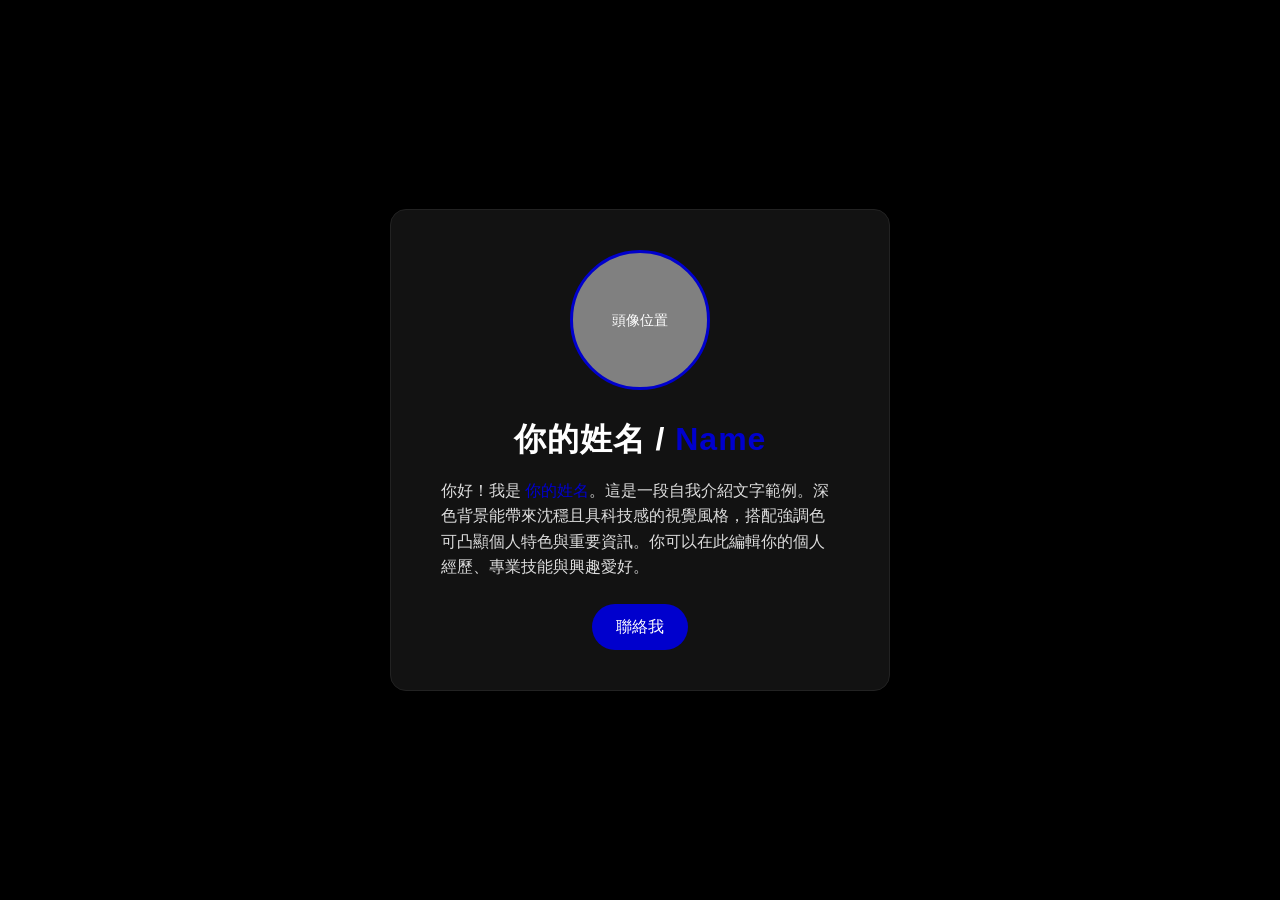
==== index.html @ 1feb3f76 "Add files via upload" ====
<!DOCTYPE html>
<html lang="zh-Hant">
<head>
    <meta charset="UTF-8">
    <meta name="viewport" content="width=device-width, initial-scale=1.0">
    <title>個人自我介紹</title>
    <style>
        * {
            box-sizing: border-box;
            margin: 0;
            padding: 0;
        }

        body {
            background-color: #000000;
            color: #ffffff;
            font-family: -apple-system, BlinkMacSystemFont, "Segoe UI", Roboto, "Helvetica Neue", Arial, "Noto Sans TC", sans-serif;
            line-height: 1.6;
            display: flex;
            justify-content: center;
            align-items: center;
            min-height: 100vh;
            padding: 20px;
        }

        .profile-card {
            background-color: #121212;
            border: 1px solid #222222;
            border-radius: 16px;
            padding: 40px;
            max-width: 500px;
            width: 100%;
            text-align: center;
            box-shadow: 0 4px 20px rgba(0, 0, 0, 0.7);
        }

        .avatar-placeholder {
            width: 140px;
            height: 140px;
            background-color: #808080;
            border-radius: 50%;
            margin: 0 auto 24px auto;
            display: flex;
            justify-content: center;
            align-items: center;
            color: #ffffff;
            font-size: 14px;
            border: 3px solid #0000cd;
        }

        .name {
            font-size: 2rem;
            margin-bottom: 12px;
            font-weight: 700;
            letter-spacing: 1px;
        }

        .highlight {
            color: #0000cd;
        }

        .bio {
            font-size: 1rem;
            color: #dddddd;
            margin-bottom: 24px;
            text-align: left;
            padding: 0 10px;
        }

        .btn {
            display: inline-block;
            background-color: #0000cd;
            color: #ffffff;
            padding: 10px 24px;
            border-radius: 25px;
            text-decoration: none;
            font-weight: 500;
            transition: opacity 0.2s ease;
        }

        .btn:hover {
            opacity: 0.85;
        }
    </style>
</head>
<body>

    <div class="profile-card">
        <!-- 大頭貼灰色圓形佔位區塊 (#808080) -->
        <div class="avatar-placeholder">
            頭像位置
        </div>

        <!-- 姓名標題 -->
        <h1 class="name">你的姓名 / <span class="highlight">Name</span></h1>

        <!-- 自我介紹內容 -->
        <p class="bio">
            你好！我是 <span class="highlight">你的姓名</span>。這是一段自我介紹文字範例。深色背景能帶來沈穩且具科技感的視覺風格，搭配強調色可凸顯個人特色與重要資訊。你可以在此編輯你的個人經歷、專業技能與興趣愛好。
        </p>

        <!-- 強調色按鈕 -->
        <a href="#contact" class="btn">聯絡我</a>
    </div>

</body>
</html>
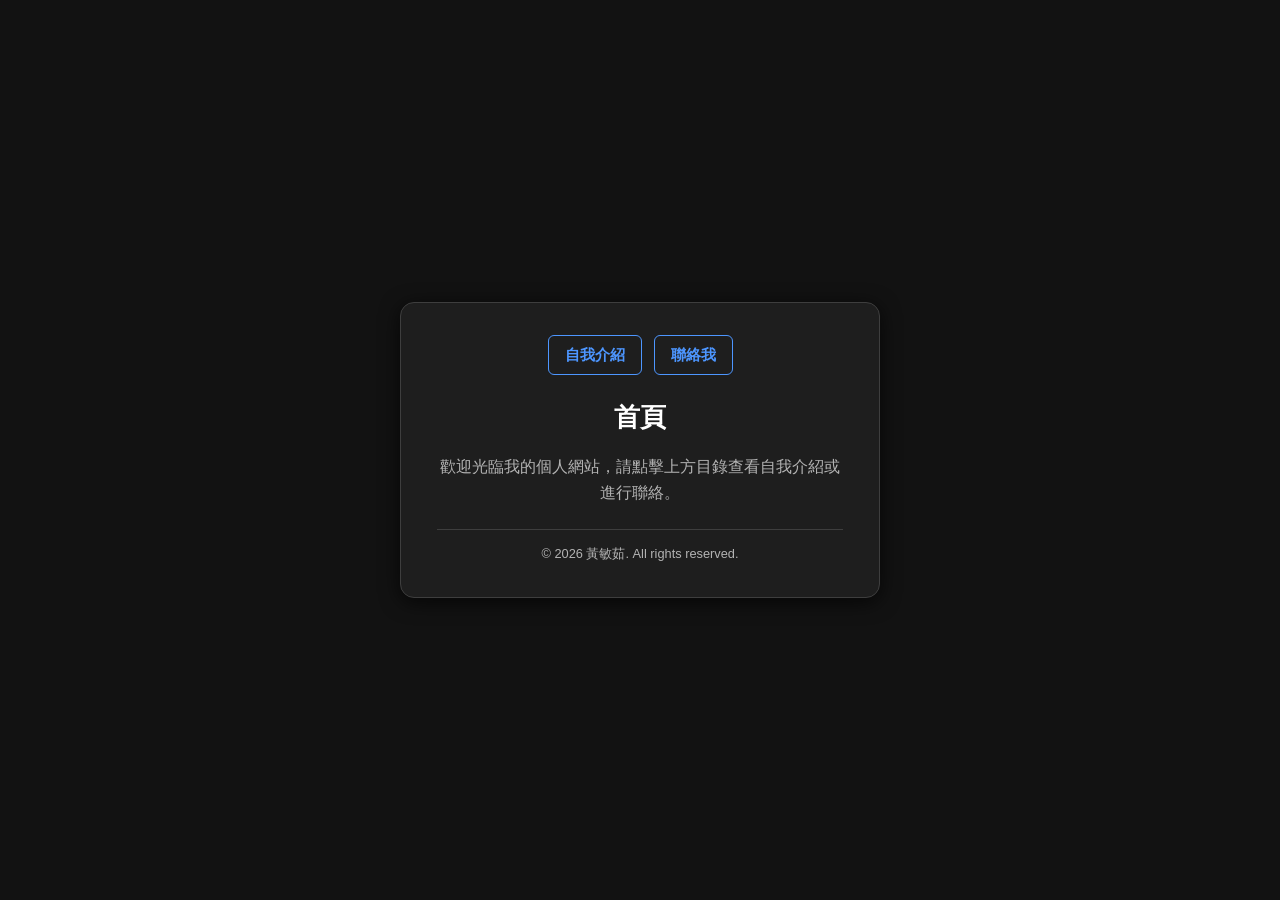
==== commit f48fe5e2: "Add files via upload" ====
--- a/index.html
+++ b/index.html
@@ -1,107 +1,36 @@
 <!DOCTYPE html>
 <html lang="zh-Hant">
 <head>
+
     <meta charset="UTF-8">
     <meta name="viewport" content="width=device-width, initial-scale=1.0">
-    <title>個人自我介紹</title>
-    <style>
-        * {
-            box-sizing: border-box;
-            margin: 0;
-            padding: 0;
-        }
-
-        body {
-            background-color: #000000;
-            color: #ffffff;
-            font-family: -apple-system, BlinkMacSystemFont, "Segoe UI", Roboto, "Helvetica Neue", Arial, "Noto Sans TC", sans-serif;
-            line-height: 1.6;
-            display: flex;
-            justify-content: center;
-            align-items: center;
-            min-height: 100vh;
-            padding: 20px;
-        }
-
-        .profile-card {
-            background-color: #121212;
-            border: 1px solid #222222;
-            border-radius: 16px;
-            padding: 40px;
-            max-width: 500px;
-            width: 100%;
-            text-align: center;
-            box-shadow: 0 4px 20px rgba(0, 0, 0, 0.7);
-        }
-
-        .avatar-placeholder {
-            width: 140px;
-            height: 140px;
-            background-color: #808080;
-            border-radius: 50%;
-            margin: 0 auto 24px auto;
-            display: flex;
-            justify-content: center;
-            align-items: center;
-            color: #ffffff;
-            font-size: 14px;
-            border: 3px solid #0000cd;
-        }
-
-        .name {
-            font-size: 2rem;
-            margin-bottom: 12px;
-            font-weight: 700;
-            letter-spacing: 1px;
-        }
-
-        .highlight {
-            color: #0000cd;
-        }
-
-        .bio {
-            font-size: 1rem;
-            color: #dddddd;
-            margin-bottom: 24px;
-            text-align: left;
-            padding: 0 10px;
-        }
-
-        .btn {
-            display: inline-block;
-            background-color: #0000cd;
-            color: #ffffff;
-            padding: 10px 24px;
-            border-radius: 25px;
-            text-decoration: none;
-            font-weight: 500;
-            transition: opacity 0.2s ease;
-        }
-
-        .btn:hover {
-            opacity: 0.85;
-        }
-    </style>
+    <title>首頁 | 黃敏茹 個人網站</title>
+    <link rel="stylesheet" href="style.css">
 </head>
 <body>
 
-    <div class="profile-card">
-        <!-- 大頭貼灰色圓形佔位區塊 (#808080) -->
-        <div class="avatar-placeholder">
-            頭像位置
-        </div>
+    <article class="profile-card">
+        <!-- 目錄導覽：自我介紹 與 聯絡我 -->
+        <nav class="main-nav" aria-label="網站主要目錄">
+            <a href="about.html" class="nav-link">自我介紹</a>
+            <a href="contact.html" class="nav-link">聯絡我</a>
+        </nav>
 
-        <!-- 姓名標題 -->
-        <h1 class="name">你的姓名 / <span class="highlight">Name</span></h1>
+        <!-- 首頁標題與內容 -->
+        <header>
+            <h1 class="page-title">首頁</h1>
+        </header>
 
-        <!-- 自我介紹內容 -->
-        <p class="bio">
-            你好！我是 <span class="highlight">你的姓名</span>。這是一段自我介紹文字範例。深色背景能帶來沈穩且具科技感的視覺風格，搭配強調色可凸顯個人特色與重要資訊。你可以在此編輯你的個人經歷、專業技能與興趣愛好。
-        </p>
+        <main>
+            <p style="color: var(--color-text-secondary); margin-bottom: 24px;">
+                歡迎光臨我的個人網站，請點擊上方目錄查看自我介紹或進行聯絡。
+            </p>
+        </main>
 
-        <!-- 強調色按鈕 -->
-        <a href="#contact" class="btn">聯絡我</a>
-    </div>
+        <footer class="card-footer">
+            <p>&copy; 2026 黃敏茹. All rights reserved.</p>
+        </footer>
+    </article>
 
 </body>
-</html>
+</html>
--- a/style.css
+++ b/style.css
@@ -0,0 +1,355 @@
+* {
+    box-sizing: border-box;
+    margin: 0;
+    padding: 0;
+}
+
+:root {
+    --bg-page: #121212;
+    --bg-card: #1e1e1e;
+    --bg-input: #292929;
+    --color-primary: #4d96ff;
+    --color-text-main: #f5f5f5;
+    --color-text-secondary: #b3b3b3;
+    --color-required: #ff7875;
+    --border-color: #3e3e3e;
+    --focus-outline: #80b3ff;
+}
+
+body {
+    background-color: var(--bg-page);
+    color: var(--color-text-main);
+    font-family: -apple-system, BlinkMacSystemFont, "Segoe UI", Roboto, "Helvetica Neue", Arial, "Noto Sans TC", sans-serif;
+    line-height: 1.6;
+    display: flex;
+    flex-direction: column;
+    justify-content: center;
+    align-items: center;
+    min-height: 100vh;
+    padding: 30px 20px;
+}
+
+/* -------------------------------------------
+   主卡片容器（桌機預設：尺寸更為適中、精緻）
+------------------------------------------- */
+.profile-card {
+    background-color: var(--bg-card);
+    border: 1px solid var(--border-color);
+    border-radius: 14px;
+    padding: 32px 36px;
+    width: 100%;
+    max-width: 480px; /* 電腦端縮小至 480px，不再過於巨大 */
+    text-align: center;
+    box-shadow: 0 4px 20px rgba(0, 0, 0, 0.7);
+    transition: all 0.3s ease;
+}
+
+/* 目錄導覽列 (Flexbox 水平置中) */
+.main-nav {
+    display: flex;
+    justify-content: center;
+    align-items: center;
+    gap: 12px;
+    margin-bottom: 22px;
+    width: 100%;
+}
+
+.nav-link {
+    display: inline-block;
+    color: var(--color-primary);
+    text-decoration: none;
+    font-size: 0.95rem; /* 微調適中 */
+    font-weight: 600;
+    padding: 7px 16px;
+    border: 1.5px solid var(--color-primary);
+    border-radius: 6px;
+    transition: all 0.2s ease;
+    text-align: center;
+}
+
+.nav-link:hover {
+    background-color: var(--color-primary);
+    color: #05142b;
+}
+
+.nav-link:focus-visible {
+    outline: 2px solid var(--focus-outline);
+    outline-offset: 2px;
+}
+
+.page-title {
+    font-size: 1.6rem;
+    margin-bottom: 16px;
+    font-weight: 700;
+    color: #ffffff;
+}
+
+/* 大頭貼展示區 */
+.avatar-container {
+    margin: 0 auto 16px auto;
+    width: 120px;
+    height: 120px;
+}
+
+.avatar-img {
+    width: 100%;
+    height: 100%;
+    border-radius: 50%;
+    object-fit: cover;
+    object-position: top center;
+    border: 3px solid var(--color-primary);
+    background-color: #ffffff;
+    display: block;
+}
+
+.name {
+    font-size: 1.55rem;
+    margin-bottom: 6px;
+    font-weight: 700;
+    letter-spacing: 0.5px;
+    color: #ffffff;
+}
+
+.title-sub {
+    font-size: 0.9rem;
+    color: var(--color-text-secondary);
+    margin-bottom: 20px;
+    font-weight: 500;
+}
+
+.highlight {
+    color: var(--color-primary);
+}
+
+/* 自我介紹內文 */
+.bio-section {
+    font-size: 0.92rem;
+    color: #dddddd;
+    margin-bottom: 22px;
+    text-align: left;
+    line-height: 1.7;
+    background-color: #171717;
+    padding: 18px 20px;
+    border-radius: 10px;
+    border: 1px solid #2a2a2a;
+}
+
+.bio-section p {
+    margin-bottom: 10px;
+}
+
+.bio-section p:last-child {
+    margin-bottom: 0;
+}
+
+/* 聯絡表單 */
+.contact-form {
+    text-align: left;
+    margin-bottom: 20px;
+}
+
+.form-fieldset {
+    border: 1px solid var(--border-color);
+    border-radius: 10px;
+    padding: 18px 20px;
+}
+
+.form-legend {
+    font-size: 1.05rem;
+    font-weight: 600;
+    padding: 0 8px;
+    color: #ffffff;
+}
+
+.form-group {
+    margin-bottom: 16px;
+    display: flex;
+    flex-direction: column;
+}
+
+.form-label {
+    font-size: 0.9rem;
+    margin-bottom: 6px;
+    color: #ffffff;
+    font-weight: 500;
+}
+
+.required-star {
+    color: var(--color-required);
+    margin-left: 3px;
+    font-weight: bold;
+}
+
+.form-control {
+    background-color: var(--bg-input);
+    border: 1.2px solid var(--border-color);
+    border-radius: 6px;
+    padding: 10px 12px;
+    font-size: 0.95rem;
+    color: #ffffff;
+    outline: none;
+    transition: border-color 0.2s ease, box-shadow 0.2s ease;
+    font-family: inherit;
+    width: 100%;
+}
+
+.form-control:focus-visible {
+    border-color: var(--color-primary);
+    box-shadow: 0 0 0 3px rgba(77, 150, 255, 0.35);
+}
+
+.form-control::placeholder {
+    color: #888888;
+}
+
+textarea.form-control {
+    resize: vertical;
+}
+
+.btn-submit {
+    width: 100%;
+    background-color: var(--color-primary);
+    color: #05142b;
+    border: none;
+    padding: 11px 18px;
+    border-radius: 6px;
+    font-size: 0.98rem;
+    font-weight: 700;
+    cursor: pointer;
+    transition: filter 0.2s ease;
+    margin-top: 6px;
+}
+
+.btn-submit:hover {
+    filter: brightness(1.1);
+}
+
+.btn-submit:focus-visible {
+    outline: 2px solid #ffffff;
+    outline-offset: 2px;
+}
+
+/* 頁尾 */
+.card-footer {
+    border-top: 1px solid var(--border-color);
+    padding-top: 14px;
+    font-size: 0.8rem;
+    color: var(--color-text-secondary);
+}
+
+/* =======================================================
+   響應式設計 (RWD)：針對平板裝置 (769px ~ 1180px)
+   放大比例，讓 iPad / iPad Pro 畫面不再顯得孤單過小
+======================================================= */
+@media screen and (min-width: 769px) and (max-width: 1180px) {
+    .profile-card {
+        max-width: 680px;      /* 平板上展開卡片寬度 */
+        padding: 44px 48px;
+    }
+
+    .main-nav {
+        gap: 18px;
+        margin-bottom: 26px;
+    }
+
+    .nav-link {
+        font-size: 1.1rem;
+        padding: 10px 24px;
+    }
+
+    .page-title {
+        font-size: 2.1rem;
+    }
+
+    .avatar-container {
+        width: 140px;
+        height: 140px;
+    }
+
+    .name {
+        font-size: 1.9rem;
+    }
+
+    .title-sub {
+        font-size: 1.05rem;
+    }
+
+    .bio-section {
+        font-size: 1.05rem;
+        padding: 24px;
+    }
+
+    .form-fieldset {
+        padding: 24px 26px;
+    }
+
+    .form-label {
+        font-size: 1rem;
+    }
+
+    .form-control {
+        font-size: 1.05rem;
+        padding: 12px 14px;
+    }
+
+    .btn-submit {
+        font-size: 1.1rem;
+        padding: 13px 20px;
+    }
+}
+
+/* =======================================================
+   響應式設計 (RWD)：手機裝置 (小於等於 768px)
+   橫向區塊改直向堆疊、符合單手點擊
+======================================================= */
+@media screen and (max-width: 768px) {
+    body {
+        padding: 16px 12px;
+    }
+
+    .profile-card {
+        padding: 24px 18px;
+        max-width: 100%;
+        border-radius: 12px;
+    }
+
+    /* 目錄改為垂直直向堆疊 */
+    .main-nav {
+        flex-direction: column;
+        gap: 10px;
+        margin-bottom: 20px;
+    }
+
+    .nav-link {
+        width: 100%;
+        padding: 11px 16px;
+        font-size: 0.95rem;
+    }
+
+    .page-title {
+        font-size: 1.5rem;
+    }
+
+    .name {
+        font-size: 1.4rem;
+    }
+
+    .avatar-container {
+        width: 100px;
+        height: 100px;
+    }
+
+    .bio-section {
+        padding: 16px;
+        font-size: 0.9rem;
+    }
+
+    .form-fieldset {
+        padding: 16px;
+    }
+
+    .form-control {
+        font-size: 0.95rem;
+        padding: 10px 12px;
+    }
+}
